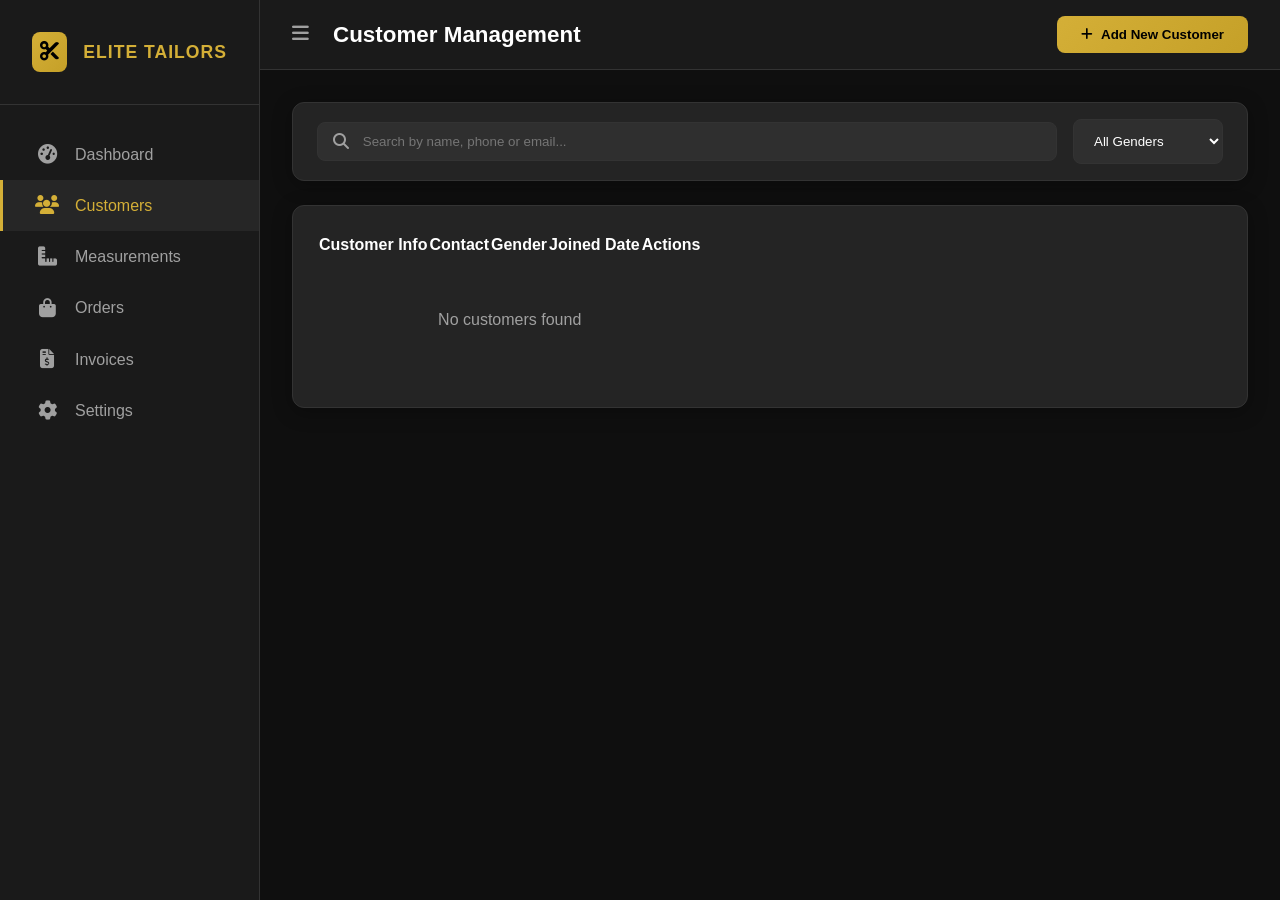
==== customers.html @ 6ce7b5b6 "Initial commit: Tailor Management System premium dashboard" ====
<!DOCTYPE html>
<html lang="en">
<head>
    <meta charset="UTF-8">
    <meta name="viewport" content="width=device-width, initial-scale=1.0">
    <title>Customers | Tailor Management System</title>
    <link rel="stylesheet" href="https://cdnjs.cloudflare.com/ajax/libs/font-awesome/6.4.0/css/all.min.css">
    <link rel="stylesheet" href="css/style.css">
    <link rel="stylesheet" href="css/customers.css">
</head>
<body>
    <div class="app-container">
        <!-- Sidebar -->
        <aside class="sidebar" id="sidebar">
            <div class="logo-container">
                <div class="logo-icon"><i class="fas fa-scissors"></i></div>
                <span class="logo-text">ELITE TAILORS</span>
            </div>
            <nav class="nav-menu">
                <a href="dashboard.html" class="nav-item">
                    <i class="fas fa-tachometer-alt"></i>
                    <span>Dashboard</span>
                </a>
                <a href="customers.html" class="nav-item active">
                    <i class="fas fa-users"></i>
                    <span>Customers</span>
                </a>
                <a href="measurements.html" class="nav-item">
                    <i class="fas fa-ruler-combined"></i>
                    <span>Measurements</span>
                </a>
                <a href="orders.html" class="nav-item">
                    <i class="fas fa-shopping-bag"></i>
                    <span>Orders</span>
                </a>
                <a href="invoices.html" class="nav-item">
                    <i class="fas fa-file-invoice-dollar"></i>
                    <span>Invoices</span>
                </a>
                <a href="settings.html" class="nav-item">
                    <i class="fas fa-cog"></i>
                    <span>Settings</span>
                </a>
            </nav>
        </aside>

        <!-- Main Content -->
        <main class="main-content">
            <header>
                <div class="header-left">
                    <div class="sidebar-toggle" id="sidebarToggle">
                        <i class="fas fa-bars"></i>
                    </div>
                    <h2 class="page-title">Customer Management</h2>
                </div>
                <div class="header-right">
                    <button class="btn btn-primary" id="addCustomerBtn">
                        <i class="fas fa-plus"></i> Add New Customer
                    </button>
                </div>
            </header>

            <div class="content-wrapper">
                <div class="card search-filter-card">
                    <div class="search-box">
                        <i class="fas fa-search"></i>
                        <input type="text" id="customerSearch" placeholder="Search by name, phone or email...">
                    </div>
                    <div class="filter-box">
                        <select id="genderFilter" class="form-control" style="width: 150px;">
                            <option value="">All Genders</option>
                            <option value="Male">Male</option>
                            <option value="Female">Female</option>
                            <option value="Other">Other</option>
                        </select>
                    </div>
                </div>

                <div class="card table-card">
                    <div class="table-responsive">
                        <table class="data-table" id="customersTable">
                            <thead>
                                <tr>
                                    <th>Customer Info</th>
                                    <th>Contact</th>
                                    <th>Gender</th>
                                    <th>Joined Date</th>
                                    <th>Actions</th>
                                </tr>
                            </thead>
                            <tbody id="customersTableBody">
                                <!-- Filled by JS -->
                            </tbody>
                        </table>
                    </div>
                    <div class="pagination" id="pagination">
                        <!-- Pagination buttons -->
                    </div>
                </div>
            </div>
        </main>
    </div>

    <!-- Add/Edit Customer Modal -->
    <div class="modal" id="customerModal">
        <div class="modal-content card slide-in">
            <div class="modal-header">
                <h3 id="modalTitle">Add New Customer</h3>
                <button class="close-modal" id="closeModal">&times;</button>
            </div>
            <form id="customerForm">
                <input type="hidden" id="customerId">
                <div class="form-row">
                    <div class="form-group">
                        <label>Full Name *</label>
                        <input type="text" id="fullName" class="form-control" required>
                    </div>
                    <div class="form-group">
                        <label>Gender</label>
                        <select id="gender" class="form-control">
                            <option value="Male">Male</option>
                            <option value="Female">Female</option>
                            <option value="Other">Other</option>
                        </select>
                    </div>
                </div>
                <div class="form-row">
                    <div class="form-group">
                        <label>Phone Number *</label>
                        <input type="tel" id="phone" class="form-control" required>
                    </div>
                    <div class="form-group">
                        <label>WhatsApp Number</label>
                        <input type="tel" id="whatsapp" class="form-control">
                    </div>
                </div>
                <div class="form-group">
                    <label>Address</label>
                    <textarea id="address" class="form-control" rows="2"></textarea>
                </div>
                <div class="form-group">
                    <label>Internal Notes</label>
                    <textarea id="notes" class="form-control" rows="2" placeholder="Any special preferences..."></textarea>
                </div>
                <div class="modal-footer">
                    <button type="button" class="btn btn-outline" id="cancelBtn">Cancel</button>
                    <button type="submit" class="btn btn-primary">Save Customer</button>
                </div>
            </form>
        </div>
    </div>

    <script src="js/storage.js"></script>
    <script src="js/utils.js"></script>
    <script src="js/ui.js"></script>
    <script src="js/app.js"></script>
    <script src="js/customers.js"></script>
    <script>
        document.getElementById('sidebarToggle').addEventListener('click', () => {
            document.getElementById('sidebar').classList.toggle('collapsed');
        });
    </script>
</body>
</html>
---- css/style.css ----
/* 
    Tailor Management System - Core Styles
    Theme: Black & Gold Luxury
*/

@import 'animations.css';
@import 'responsive.css';

:root {
    /* Color Palette */
    --primary-gold: #D4AF37;
    --secondary-gold: #C5A028;
    --dark-bg: #0F0F0F;
    --sidebar-bg: #1A1A1A;
    --card-bg: #242424;
    --text-main: #FFFFFF;
    --text-muted: #A0A0A0;
    --accent-color: #D4AF37;
    --border-color: #333333;
    --success: #28a745;
    --warning: #ffc107;
    --danger: #dc3545;
    
    /* Spacing & Transitions */
    --transition-speed: 0.3s;
    --border-radius: 12px;
    --glass-bg: rgba(255, 255, 255, 0.05);
    --glass-border: rgba(255, 255, 255, 0.1);
}

[data-theme="light"] {
    --primary-gold: #B8860B;
    --secondary-gold: #996515;
    --dark-bg: #F5F5F5;
    --sidebar-bg: #FFFFFF;
    --card-bg: #FFFFFF;
    --text-main: #1A1A1A;
    --text-muted: #666666;
    --border-color: #E0E0E0;
    --glass-bg: rgba(0, 0, 0, 0.05);
    --glass-border: rgba(0, 0, 0, 0.1);
}

* {
    margin: 0;
    padding: 0;
    box-sizing: border-box;
    font-family: 'Inter', 'Segoe UI', Roboto, sans-serif;
}

body {
    background-color: var(--dark-bg);
    color: var(--text-main);
    line-height: 1.6;
    overflow-x: hidden;
}

/* Layout */
.app-container {
    display: flex;
    min-height: 100vh;
}

/* Sidebar */
.sidebar {
    width: 260px;
    background-color: var(--sidebar-bg);
    border-right: 1px solid var(--border-color);
    display: flex;
    flex-direction: column;
    transition: width var(--transition-speed);
    z-index: 1000;
}

.sidebar.collapsed {
    width: 80px;
}

.logo-container {
    padding: 2rem;
    display: flex;
    align-items: center;
    gap: 1rem;
    border-bottom: 1px solid var(--border-color);
}

.logo-icon {
    width: 40px;
    height: 40px;
    background: linear-gradient(135deg, var(--primary-gold), var(--secondary-gold));
    border-radius: 8px;
    display: flex;
    align-items: center;
    justify-content: center;
    color: #000;
    font-weight: bold;
    font-size: 1.2rem;
}

.logo-text {
    font-size: 1.1rem;
    font-weight: 700;
    color: var(--primary-gold);
    letter-spacing: 1px;
    white-space: nowrap;
}

.sidebar.collapsed .logo-text {
    display: none;
}

.nav-menu {
    flex: 1;
    padding: 1.5rem 0;
}

.nav-item {
    padding: 0.8rem 2rem;
    display: flex;
    align-items: center;
    gap: 1rem;
    color: var(--text-muted);
    text-decoration: none;
    transition: all var(--transition-speed);
    border-left: 3px solid transparent;
}

.nav-item:hover, .nav-item.active {
    color: var(--primary-gold);
    background-color: var(--glass-bg);
    border-left-color: var(--primary-gold);
}

.nav-item i {
    font-size: 1.2rem;
    width: 24px;
    text-align: center;
}

.sidebar.collapsed .nav-item span {
    display: none;
}

/* Main Content Area */
.main-content {
    flex: 1;
    display: flex;
    flex-direction: column;
    min-width: 0;
}

header {
    height: 70px;
    background-color: var(--sidebar-bg);
    border-bottom: 1px solid var(--border-color);
    display: flex;
    align-items: center;
    justify-content: space-between;
    padding: 0 2rem;
}

.header-left {
    display: flex;
    align-items: center;
    gap: 1.5rem;
}

.sidebar-toggle {
    cursor: pointer;
    font-size: 1.2rem;
    color: var(--text-muted);
}

.page-title {
    font-size: 1.4rem;
    font-weight: 600;
}

.header-right {
    display: flex;
    align-items: center;
    gap: 1.5rem;
}

/* Common UI Elements */
.content-wrapper {
    padding: 2rem;
    flex: 1;
    overflow-y: auto;
}

.card {
    background-color: var(--card-bg);
    border: 1px solid var(--border-color);
    border-radius: var(--border-radius);
    padding: 1.5rem;
    box-shadow: 0 4px 20px rgba(0, 0, 0, 0.3);
}

.btn {
    padding: 0.7rem 1.5rem;
    border-radius: 8px;
    border: none;
    cursor: pointer;
    font-weight: 600;
    transition: all var(--transition-speed);
    display: inline-flex;
    align-items: center;
    gap: 0.5rem;
}

.btn-primary {
    background: linear-gradient(135deg, var(--primary-gold), var(--secondary-gold));
    color: #000;
}

.btn-primary:hover {
    transform: translateY(-2px);
    box-shadow: 0 4px 15px rgba(212, 175, 55, 0.3);
}

.btn-outline {
    background: transparent;
    border: 1px solid var(--primary-gold);
    color: var(--primary-gold);
}

.btn-outline:hover {
    background: var(--primary-gold);
    color: #000;
}

/* Forms */
.form-group {
    margin-bottom: 1.5rem;
}

.form-group label {
    display: block;
    margin-bottom: 0.5rem;
    color: var(--text-muted);
    font-size: 0.9rem;
}

.form-control {
    width: 100%;
    padding: 0.8rem 1rem;
    background-color: rgba(255, 255, 255, 0.05);
    border: 1px solid var(--border-color);
    border-radius: 8px;
    color: #fff;
    outline: none;
}

.form-control:focus {
    border-color: var(--primary-gold);
    background-color: rgba(255, 255, 255, 0.08);
}

/* Notifications */
.notification {
    position: fixed;
    top: 20px;
    right: 20px;
    padding: 1rem 1.5rem;
    border-radius: 8px;
    z-index: 2000;
    display: flex;
    align-items: center;
    gap: 1rem;
    min-width: 300px;
    box-shadow: 0 10px 30px rgba(0, 0, 0, 0.5);
}

.notification.success { background: #1b5e20; border-left: 5px solid #4caf50; }
.notification.error { background: #b71c1c; border-left: 5px solid #f44336; }

/* Animations */
@keyframes slideIn {
    from { transform: translateX(100%); opacity: 0; }
    to { transform: translateX(0); opacity: 1; }
}

.slide-in { animation: slideIn 0.3s ease-out forwards; }
---- css/customers.css ----
/* Customers Page Styles */

.search-filter-card {
    display: flex;
    justify-content: space-between;
    align-items: center;
    gap: 1rem;
    margin-bottom: 1.5rem;
    padding: 1rem 1.5rem;
}

.search-box {
    position: relative;
    flex: 1;
}

.search-box i {
    position: absolute;
    left: 1rem;
    top: 50%;
    transform: translateY(-50%);
    color: var(--text-muted);
}

.search-box input {
    width: 100%;
    padding: 0.7rem 1rem 0.7rem 2.8rem;
    background: var(--glass-bg);
    border: 1px solid var(--border-color);
    border-radius: 8px;
    color: #fff;
}

.customer-info-cell {
    display: flex;
    align-items: center;
    gap: 1rem;
}

.customer-initials {
    width: 40px;
    height: 40px;
    border-radius: 50%;
    background: var(--primary-gold);
    color: #000;
    display: flex;
    align-items: center;
    justify-content: center;
    font-weight: 700;
}

.customer-name-wrapper h4 {
    font-size: 0.95rem;
    font-weight: 600;
}

.customer-name-wrapper p {
    font-size: 0.8rem;
    color: var(--text-muted);
}

.action-btns {
    display: flex;
    gap: 0.5rem;
}

.btn-icon {
    width: 32px;
    height: 32px;
    border-radius: 6px;
    display: flex;
    align-items: center;
    justify-content: center;
    border: 1px solid var(--border-color);
    background: transparent;
    color: var(--text-muted);
    cursor: pointer;
    transition: all 0.2s;
}

.btn-icon:hover {
    color: var(--primary-gold);
    border-color: var(--primary-gold);
}

.btn-icon.delete:hover {
    color: var(--danger);
    border-color: var(--danger);
}

/* Modal */
.modal {
    position: fixed;
    top: 0;
    left: 0;
    width: 100%;
    height: 100%;
    background: rgba(0,0,0,0.8);
    backdrop-filter: blur(5px);
    display: none;
    align-items: center;
    justify-content: center;
    z-index: 2000;
}

.modal.active {
    display: flex;
}

.modal-content {
    width: 100%;
    max-width: 600px;
    max-height: 90vh;
    overflow-y: auto;
}

.modal-header {
    display: flex;
    justify-content: space-between;
    align-items: center;
    margin-bottom: 2rem;
    padding-bottom: 1rem;
    border-bottom: 1px solid var(--border-color);
}

.close-modal {
    background: transparent;
    border: none;
    color: var(--text-muted);
    font-size: 1.5rem;
    cursor: pointer;
}

.form-row {
    display: grid;
    grid-template-columns: 1fr 1fr;
    gap: 1.5rem;
}

.modal-footer {
    display: flex;
    justify-content: flex-end;
    gap: 1rem;
    margin-top: 2rem;
    padding-top: 1rem;
    border-top: 1px solid var(--border-color);
}

@media (max-width: 600px) {
    .form-row {
        grid-template-columns: 1fr;
    }
}
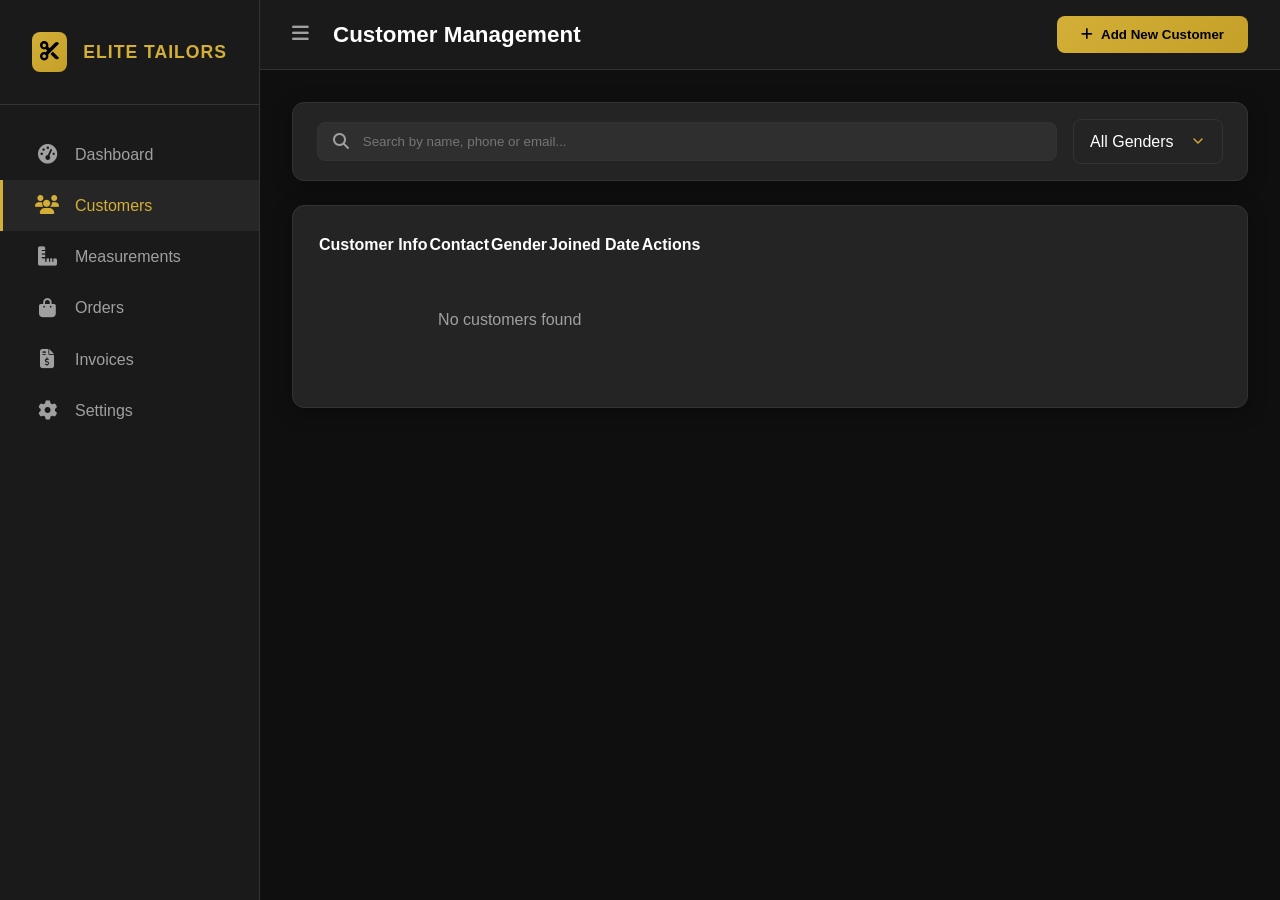
==== commit 5da77d87: "UI/UX Enhancements: Full responsive mobile-first redesign, fixed dropdown visibility issues, and tou" ====
--- a/customers.html
+++ b/customers.html
@@ -152,13 +152,7 @@
 
     <script src="js/storage.js"></script>
     <script src="js/utils.js"></script>
-    <script src="js/ui.js"></script>
     <script src="js/app.js"></script>
     <script src="js/customers.js"></script>
-    <script>
-        document.getElementById('sidebarToggle').addEventListener('click', () => {
-            document.getElementById('sidebar').classList.toggle('collapsed');
-        });
-    </script>
 </body>
 </html>
--- a/css/style.css
+++ b/css/style.css
@@ -235,6 +235,19 @@
     margin-bottom: 1.5rem;
 }
 
+.form-row {
+    display: grid;
+    grid-template-columns: 1fr 1fr;
+    gap: 1.5rem;
+}
+
+@media (max-width: 576px) {
+    .form-row {
+        grid-template-columns: 1fr;
+        gap: 0;
+    }
+}
+
 .form-group label {
     display: block;
     margin-bottom: 0.5rem;
@@ -245,16 +258,40 @@
 .form-control {
     width: 100%;
     padding: 0.8rem 1rem;
-    background-color: rgba(255, 255, 255, 0.05);
+    background-color: var(--card-bg);
     border: 1px solid var(--border-color);
     border-radius: 8px;
-    color: #fff;
+    color: var(--text-main);
     outline: none;
+    font-size: 1rem;
+    transition: all 0.3s ease;
+}
+
+select.form-control {
+    cursor: pointer;
+    appearance: none;
+    background-image: url("data:image/svg+xml,%3Csvg xmlns='http://www.w3.org/2000/svg' width='24' height='24' viewBox='0 0 24 24' fill='none' stroke='%23D4AF37' stroke-width='2' stroke-linecap='round' stroke-linejoin='round'%3E%3Cpolyline points='6 9 12 15 18 9'%3E%3C/polyline%3E%3C/svg%3E");
+    background-repeat: no-repeat;
+    background-position: right 1rem center;
+    background-size: 1em;
+    padding-right: 2.5rem;
+}
+
+/* Explicitly set option colors for all browsers */
+select.form-control option {
+    background-color: #1a1a1a; /* Fixed dark background for dark theme */
+    color: #ffffff;            /* Fixed white text for dark theme */
+}
+
+[data-theme="light"] select.form-control option {
+    background-color: #ffffff; /* White background for light theme */
+    color: #1a1a1a;            /* Dark text for light theme */
 }
 
 .form-control:focus {
     border-color: var(--primary-gold);
-    background-color: rgba(255, 255, 255, 0.08);
+    box-shadow: 0 0 0 2px rgba(212, 175, 55, 0.2);
+    background-color: var(--glass-bg);
 }
 
 /* Notifications */
--- a/css/customers.css
+++ b/css/customers.css
@@ -150,4 +150,11 @@
     .form-row {
         grid-template-columns: 1fr;
     }
+    .search-filter-card {
+        flex-direction: column;
+        align-items: stretch;
+    }
+    .filter-box select {
+        width: 100% !important;
+    }
 }
